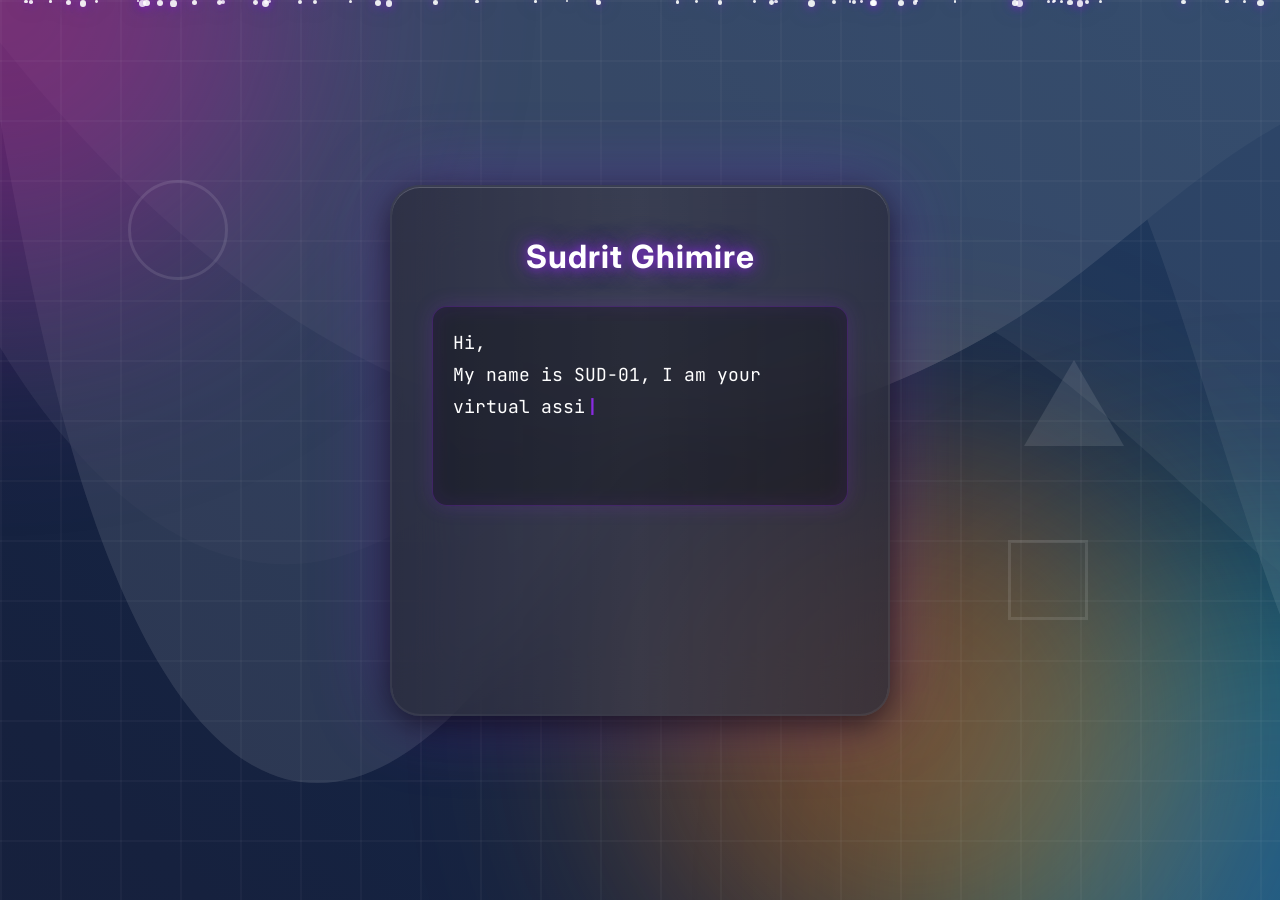
==== index.html @ bef5e60c "Add files via upload" ====
<!DOCTYPE html>
<html lang="en">
<head>
    <meta charset="UTF-8">
    <meta name="viewport" content="width=device-width, initial-scale=1.0">
    <title>SUD-01 Virtual Assistant</title>
    <link href="https://fonts.googleapis.com/css2?family=Inter:wght@300;400;500;600;700&family=JetBrains+Mono:wght@400;500&display=swap" rel="stylesheet">
    <style>
        * {
            margin: 0;
            padding: 0;
            box-sizing: border-box;
        }

        body {
            font-family: 'Inter', sans-serif;
            min-height: 100vh;
            display: flex;
            align-items: center;
            justify-content: center;
            background: #0a0a0a;
            overflow: hidden;
            position: relative;
        }

        /* Enhanced animated gradient background with more vibrant colors */
        .animated-bg {
            position: fixed;
            top: 0;
            left: 0;
            width: 100%;
            height: 100%;
            background: linear-gradient(45deg, #1a1a2e, #16213e, #0f3460, #533483);
            background-size: 400% 400%;
            animation: gradientShift 15s ease infinite;
            z-index: 0;
        }

        @keyframes gradientShift {
            0% { background-position: 0% 50%; }
            50% { background-position: 100% 50%; }
            100% { background-position: 0% 50%; }
        }

        /* Added animated wave layers */
        .wave-container {
            position: fixed;
            bottom: 0;
            left: 0;
            width: 100%;
            height: 100%;
            z-index: 1;
            opacity: 0.15;
        }

        .wave {
            position: absolute;
            bottom: 0;
            left: 0;
            width: 200%;
            height: 100%;
            background: url("data:image/svg+xml,%3Csvg xmlns='http://www.w3.org/2000/svg' viewBox='0 0 1200 120' preserveAspectRatio='none'%3E%3Cpath d='M0,0V46.29c47.79,22.2,103.59,32.17,158,28,70.36-5.37,136.33-33.31,206.8-37.5C438.64,32.43,512.34,53.67,583,72.05c69.27,18,138.3,24.88,209.4,13.08,36.15-6,69.85-17.84,104.45-29.34C989.49,25,1113-14.29,1200,52.47V0Z' opacity='.25' fill='%23ffffff'/%3E%3Cpath d='M0,0V15.81C13,36.92,27.64,56.86,47.69,72.05,99.41,111.27,165,111,224.58,91.58c31.15-10.15,60.09-26.07,89.67-39.8,40.92-19,84.73-46,130.83-49.67,36.26-2.85,70.9,9.42,98.6,31.56,31.77,25.39,62.32,62,103.63,73,40.44,10.79,81.35-6.69,119.13-24.28s75.16-39,116.92-43.05c59.73-5.85,113.28,22.88,168.9,38.84,30.2,8.66,59,6.17,87.09-7.5,22.43-10.89,48-26.93,60.65-49.24V0Z' opacity='.5' fill='%23ffffff'/%3E%3Cpath d='M0,0V5.63C149.93,59,314.09,71.32,475.83,42.57c43-7.64,84.23-20.12,127.61-26.46,59-8.63,112.48,12.24,165.56,35.4C827.93,77.22,886,95.24,951.2,90c86.53-7,172.46-45.71,248.8-84.81V0Z' fill='%23ffffff'/%3E%3C/svg%3E");
            background-repeat: repeat-x;
            animation: waveMove 25s linear infinite;
        }

        .wave-2 {
            animation-duration: 35s;
            animation-direction: reverse;
            opacity: 0.5;
        }

        .wave-3 {
            animation-duration: 45s;
            opacity: 0.3;
        }

        @keyframes waveMove {
            0% { transform: translateX(0); }
            100% { transform: translateX(-50%); }
        }

        /* Added floating geometric shapes */
        .shapes-container {
            position: fixed;
            top: 0;
            left: 0;
            width: 100%;
            height: 100%;
            z-index: 2;
            pointer-events: none;
        }

        .shape {
            position: absolute;
            opacity: 0.1;
            animation: floatShape 20s ease-in-out infinite;
        }

        .shape-circle {
            width: 100px;
            height: 100px;
            border: 3px solid white;
            border-radius: 50%;
            top: 20%;
            left: 10%;
            animation-delay: 0s;
        }

        .shape-square {
            width: 80px;
            height: 80px;
            border: 3px solid white;
            top: 60%;
            right: 15%;
            animation-delay: 5s;
            animation-duration: 25s;
        }

        .shape-triangle {
            width: 0;
            height: 0;
            border-left: 50px solid transparent;
            border-right: 50px solid transparent;
            border-bottom: 86px solid white;
            top: 40%;
            left: 80%;
            animation-delay: 10s;
            animation-duration: 30s;
        }

        @keyframes floatShape {
            0%, 100% {
                transform: translate(0, 0) rotate(0deg);
            }
            25% {
                transform: translate(50px, -50px) rotate(90deg);
            }
            50% {
                transform: translate(0, -100px) rotate(180deg);
            }
            75% {
                transform: translate(-50px, -50px) rotate(270deg);
            }
        }

        /* Enhanced particle system */
        .particles {
            position: fixed;
            top: 0;
            left: 0;
            width: 100%;
            height: 100%;
            overflow: hidden;
            z-index: 3;
        }

        .particle {
            position: absolute;
            background: rgba(255, 255, 255, 0.9);
            border-radius: 50%;
            animation: float linear infinite;
            box-shadow: 
                0 0 10px rgba(138, 43, 226, 0.8),
                0 0 20px rgba(138, 43, 226, 0.5);
        }

        @keyframes float {
            0% {
                transform: translateY(100vh) translateX(0) scale(0) rotate(0deg);
                opacity: 0;
            }
            10% {
                opacity: 1;
            }
            90% {
                opacity: 1;
            }
            100% {
                transform: translateY(-100vh) translateX(100px) scale(1.5) rotate(360deg);
                opacity: 0;
            }
        }

        /* Enhanced glowing orbs with more vibrant colors and better visibility */
        .orb {
            position: fixed;
            border-radius: 50%;
            filter: blur(120px);
            opacity: 0.4;
            animation: orbFloat 20s ease-in-out infinite;
            z-index: 1;
        }

        .orb-1 {
            width: 600px;
            height: 600px;
            background: radial-gradient(circle, #ff006e, #8338ec);
            top: -300px;
            left: -300px;
            animation-delay: 0s;
        }

        .orb-2 {
            width: 700px;
            height: 700px;
            background: radial-gradient(circle, #3a86ff, #06ffa5);
            bottom: -350px;
            right: -350px;
            animation-delay: 7s;
        }

        .orb-3 {
            width: 550px;
            height: 550px;
            background: radial-gradient(circle, #fb5607, #ffbe0b);
            top: 50%;
            left: 50%;
            animation-delay: 14s;
        }

        @keyframes orbFloat {
            0%, 100% {
                transform: translate(0, 0) scale(1);
            }
            33% {
                transform: translate(150px, -150px) scale(1.2);
            }
            66% {
                transform: translate(-150px, 150px) scale(0.8);
            }
        }

        /* Enhanced grid overlay with better visibility */
        .grid-overlay {
            position: fixed;
            top: 0;
            left: 0;
            width: 100%;
            height: 100%;
            background-image: 
                linear-gradient(rgba(255, 255, 255, 0.03) 2px, transparent 2px),
                linear-gradient(90deg, rgba(255, 255, 255, 0.03) 2px, transparent 2px);
            background-size: 60px 60px;
            z-index: 2;
            animation: gridPulse 4s ease-in-out infinite;
        }

        @keyframes gridPulse {
            0%, 100% { opacity: 0.5; }
            50% { opacity: 0.8; }
        }

        /* Main container */
        .container {
            position: relative;
            z-index: 10;
            animation: containerFadeIn 1s ease-out;
        }

        @keyframes containerFadeIn {
            from {
                opacity: 0;
                transform: translateY(30px);
            }
            to {
                opacity: 1;
                transform: translateY(0);
            }
        }

        .box {
            width: 90vw;
            max-width: 500px;
            padding: 50px 40px;
            background: rgba(10, 10, 30, 0.7);
            backdrop-filter: blur(30px);
            border-radius: 30px;
            border: 2px solid rgba(255, 255, 255, 0.15);
            box-shadow: 
                0 8px 32px 0 rgba(0, 0, 0, 0.6),
                inset 0 1px 0 0 rgba(255, 255, 255, 0.2),
                0 0 80px rgba(138, 43, 226, 0.3);
            text-align: center;
            position: relative;
            overflow: hidden;
        }

        /* Enhanced shimmer effect */
        .box::before {
            content: '';
            position: absolute;
            top: -50%;
            left: -50%;
            width: 200%;
            height: 200%;
            background: linear-gradient(
                45deg,
                transparent,
                rgba(255, 255, 255, 0.15),
                transparent
            );
            transform: rotate(45deg);
            animation: shimmer 3s infinite;
        }

        @keyframes shimmer {
            0% {
                transform: translateX(-100%) translateY(-100%) rotate(45deg);
            }
            100% {
                transform: translateX(100%) translateY(100%) rotate(45deg);
            }
        }

        /* Enhanced name styling with better glow */
        .name {
            font-size: 32px;
            font-weight: 700;
            color: #ffffff;
            margin-bottom: 30px;
            text-shadow: 
                0 0 10px rgba(138, 43, 226, 0.8),
                0 0 20px rgba(138, 43, 226, 0.6),
                0 0 30px rgba(138, 43, 226, 0.4);
            letter-spacing: 1px;
            position: relative;
            z-index: 2;
            animation: nameGlow 2s ease-in-out infinite alternate;
        }

        @keyframes nameGlow {
            from {
                text-shadow: 
                    0 0 10px rgba(138, 43, 226, 0.8),
                    0 0 20px rgba(138, 43, 226, 0.6),
                    0 0 30px rgba(138, 43, 226, 0.4);
            }
            to {
                text-shadow: 
                    0 0 20px rgba(138, 43, 226, 1),
                    0 0 30px rgba(138, 43, 226, 0.8),
                    0 0 40px rgba(138, 43, 226, 0.6),
                    0 0 50px rgba(138, 43, 226, 0.4);
            }
        }

        /* Enhanced demo text styling for better visibility */
        #demo {
            font-family: 'JetBrains Mono', monospace;
            font-size: 18px;
            line-height: 1.8;
            color: #ffffff;
            min-height: 200px;
            text-align: left;
            white-space: pre-wrap;
            position: relative;
            z-index: 2;
            padding: 20px;
            background: rgba(0, 0, 0, 0.3);
            border-radius: 15px;
            border: 1px solid rgba(138, 43, 226, 0.3);
            box-shadow: 
                inset 0 0 20px rgba(138, 43, 226, 0.1),
                0 0 20px rgba(138, 43, 226, 0.2);
        }

        /* Enhanced blinking cursor */
        #demo::after {
            content: '|';
            animation: blink 0.8s step-end infinite;
            margin-left: 2px;
            color: #8a2be2;
            font-weight: bold;
        }

        @keyframes blink {
            0%, 50% {
                opacity: 1;
            }
            51%, 100% {
                opacity: 0;
            }
        }

        #input-container {
            opacity: 0;
            transform: translateY(20px);
            transition: all 0.6s cubic-bezier(0.68, -0.55, 0.265, 1.55);
            margin-top: 30px;
            position: relative;
            z-index: 2;
        }

        #input-container.show {
            opacity: 1;
            transform: translateY(0);
        }

        .input-wrapper {
            position: relative;
            margin-bottom: 20px;
        }

        #name-input {
            width: 100%;
            padding: 16px 20px;
            font-size: 16px;
            font-family: 'Inter', sans-serif;
            background: rgba(255, 255, 255, 0.15);
            backdrop-filter: blur(10px);
            border: 2px solid rgba(255, 255, 255, 0.3);
            border-radius: 15px;
            color: #ffffff;
            outline: none;
            transition: all 0.3s ease;
        }

        #name-input::placeholder {
            color: rgba(255, 255, 255, 0.6);
        }

        #name-input:focus {
            background: rgba(255, 255, 255, 0.2);
            border-color: rgba(255, 255, 255, 0.6);
            box-shadow: 0 0 20px rgba(255, 255, 255, 0.2);
            transform: translateY(-2px);
        }

        /* Enhanced button styling */
        #submit-button {
            width: 100%;
            padding: 16px 20px;
            font-size: 16px;
            font-weight: 600;
            font-family: 'Inter', sans-serif;
            background: linear-gradient(135deg, #8a2be2 0%, #4b0082 100%);
            color: white;
            border: none;
            border-radius: 15px;
            cursor: pointer;
            transition: all 0.3s ease;
            box-shadow: 
                0 4px 15px rgba(138, 43, 226, 0.4),
                0 0 30px rgba(138, 43, 226, 0.2);
            position: relative;
            overflow: hidden;
        }

        #submit-button::before {
            content: '';
            position: absolute;
            top: 0;
            left: -100%;
            width: 100%;
            height: 100%;
            background: linear-gradient(90deg, transparent, rgba(255, 255, 255, 0.3), transparent);
            transition: left 0.5s ease;
        }

        #submit-button:hover::before {
            left: 100%;
        }

        #submit-button:hover {
            transform: translateY(-3px);
            box-shadow: 
                0 6px 25px rgba(138, 43, 226, 0.6),
                0 0 40px rgba(138, 43, 226, 0.4);
        }

        #submit-button:active {
            transform: translateY(-1px);
            box-shadow: 0 3px 15px rgba(138, 43, 226, 0.2);
        }

        /* Custom alert styling */
        .custom-alert {
            position: fixed;
            top: 50%;
            left: 50%;
            transform: translate(-50%, -50%) scale(0.7);
            background: rgba(255, 255, 255, 0.95);
            backdrop-filter: blur(20px);
            padding: 40px;
            border-radius: 25px;
            box-shadow: 0 20px 60px rgba(0, 0, 0, 0.3);
            z-index: 1000;
            opacity: 0;
            pointer-events: none;
            transition: all 0.3s cubic-bezier(0.68, -0.55, 0.265, 1.55);
            max-width: 400px;
            text-align: center;
        }

        .custom-alert.show {
            opacity: 1;
            transform: translate(-50%, -50%) scale(1);
            pointer-events: all;
        }

        .custom-alert-text {
            color: #333;
            font-size: 18px;
            line-height: 1.6;
            margin-bottom: 25px;
        }

        .custom-alert-button {
            padding: 12px 30px;
            background: linear-gradient(135deg, #667eea 0%, #764ba2 100%);
            color: white;
            border: none;
            border-radius: 12px;
            font-size: 16px;
            font-weight: 600;
            cursor: pointer;
            transition: all 0.3s ease;
        }

        .custom-alert-button:hover {
            transform: translateY(-2px);
            box-shadow: 0 5px 20px rgba(102, 126, 234, 0.4);
        }

        .alert-overlay {
            position: fixed;
            top: 0;
            left: 0;
            width: 100%;
            height: 100%;
            background: rgba(0, 0, 0, 0.5);
            backdrop-filter: blur(5px);
            z-index: 999;
            opacity: 0;
            pointer-events: none;
            transition: opacity 0.3s ease;
        }

        .alert-overlay.show {
            opacity: 1;
            pointer-events: all;
        }

        /* Responsive design */
        @media (max-width: 600px) {
            .box {
                padding: 40px 30px;
            }

            .name {
                font-size: 26px;
            }

            #demo {
                font-size: 16px;
                padding: 15px;
            }

            .custom-alert {
                max-width: 90vw;
                padding: 30px;
            }
        }
    </style>
</head>
<body>
    <div class="animated-bg"></div>
    <div class="wave-container">
        <div class="wave"></div>
        <div class="wave wave-2"></div>
        <div class="wave wave-3"></div>
    </div>
    <div class="grid-overlay"></div>
    <div class="shapes-container">
        <div class="shape shape-circle"></div>
        <div class="shape shape-square"></div>
        <div class="shape shape-triangle"></div>
    </div>
    <div class="particles" id="particles"></div>
    <div class="orb orb-1"></div>
    <div class="orb orb-2"></div>
    <div class="orb orb-3"></div>

    <div class="alert-overlay" id="alertOverlay"></div>
    <div class="custom-alert" id="customAlert">
        <div class="custom-alert-text" id="alertText"></div>
        <button class="custom-alert-button" onclick="closeAlert()">OK</button>
    </div>

    <div class="container">
        <div class="box">
            <h1 class="name">Sudrit Ghimire</h1>
            <p id="demo"></p>
            <div id="input-container">
                <div class="input-wrapper">
                    <input type="text" id="name-input" placeholder="Enter your name" autocomplete="off">
                </div>
                <button id="submit-button" onclick="validate()">Submit</button>
            </div>
        </div>
    </div>

    <script>
        // Create floating particles
        function createParticles() {
            const particlesContainer = document.getElementById('particles');
            const particleCount = 60;

            for (let i = 0; i < particleCount; i++) {
                const particle = document.createElement('div');
                particle.className = 'particle';
                particle.style.left = Math.random() * 100 + '%';
                particle.style.animationDuration = (Math.random() * 15 + 10) + 's';
                particle.style.animationDelay = Math.random() * 5 + 's';
                particle.style.width = particle.style.height = (Math.random() * 5 + 2) + 'px';
                particlesContainer.appendChild(particle);
            }
        }

        createParticles();

        // Typewriter effect
        var i = 0;
        var txt = 'Hi,\nMy name is SUD-01, I am your virtual assistant.\n\nPlease type your name below to get started.';
        var speed = 50;
        var demoElement = document.getElementById("demo");

        function typeWriter() {
            if (i < txt.length) {
                demoElement.innerHTML += txt.charAt(i);
                i++;
                setTimeout(typeWriter, speed);
            } else {
                demoElement.classList.add('typing-complete');
                setTimeout(function() {
                    document.getElementById("input-container").classList.add('show');
                }, 900);
            }
        }

        typeWriter();

        // Custom alert function
        function showAlert(message) {
            document.getElementById('alertText').textContent = message;
            document.getElementById('alertOverlay').classList.add('show');
            document.getElementById('customAlert').classList.add('show');
        }

        function closeAlert() {
            document.getElementById('alertOverlay').classList.remove('show');
            document.getElementById('customAlert').classList.remove('show');
        }

        // Validation function
        function validate() {
            var name = document.getElementById("name-input").value.toLowerCase();
            var trueName = "supriya";
            var guessName = "deepika";

            if (name === trueName) {
                window.location.href = 'index1.html';
            } else if (name === guessName) {
                showAlert("A lovely name 💕 but I'll always remember the first special name you had in my heart 🌸");
                document.getElementById("name-input").value = "";
            } else {
                showAlert("I am sorry, this website is only for my bebss 😌😌😌");
                document.getElementById("name-input").value = "";
            }
        }

        // Allow Enter key to submit
        document.getElementById('name-input').addEventListener('keypress', function(event) {
            if (event.key === 'Enter') {
                validate();
            }
        });

        // Close alert on overlay click
        document.getElementById('alertOverlay').addEventListener('click', closeAlert);
    </script>
</body>
</html>
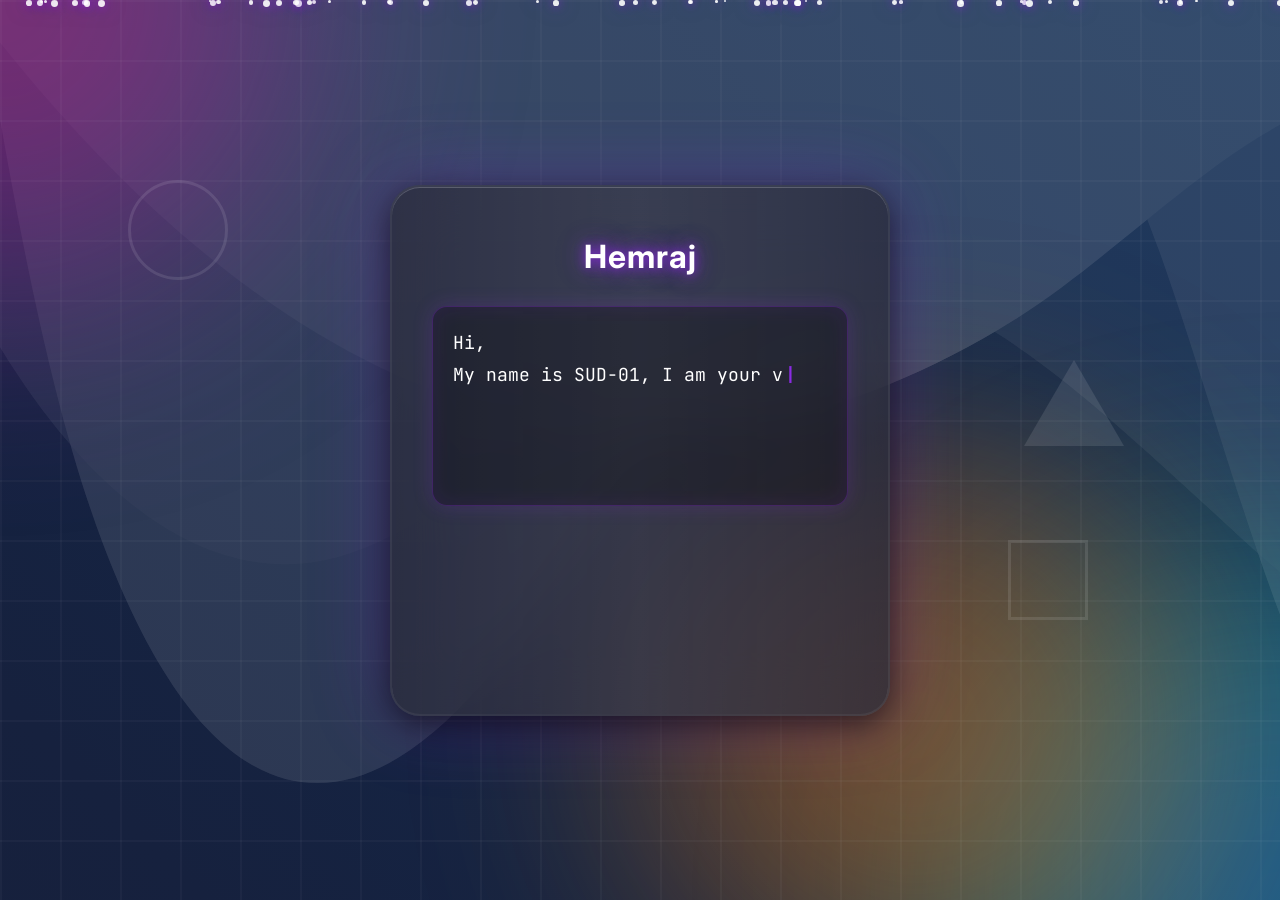
==== commit 8412f022: "Update index.html" ====
--- a/index.html
+++ b/index.html
@@ -3,7 +3,7 @@
 <head>
     <meta charset="UTF-8">
     <meta name="viewport" content="width=device-width, initial-scale=1.0">
-    <title>SUD-01 Virtual Assistant</title>
+    <title>Hemraj Virtual Assistant</title>
     <link href="https://fonts.googleapis.com/css2?family=Inter:wght@300;400;500;600;700&family=JetBrains+Mono:wght@400;500&display=swap" rel="stylesheet">
     <style>
         * {
@@ -590,7 +590,7 @@
 
     <div class="container">
         <div class="box">
-            <h1 class="name">Sudrit Ghimire</h1>
+            <h1 class="name">Hemraj</h1>
             <p id="demo"></p>
             <div id="input-container">
                 <div class="input-wrapper">
@@ -656,7 +656,7 @@
         // Validation function
         function validate() {
             var name = document.getElementById("name-input").value.toLowerCase();
-            var trueName = "supriya";
+            var trueName = "anu";
             var guessName = "deepika";
 
             if (name === trueName) {
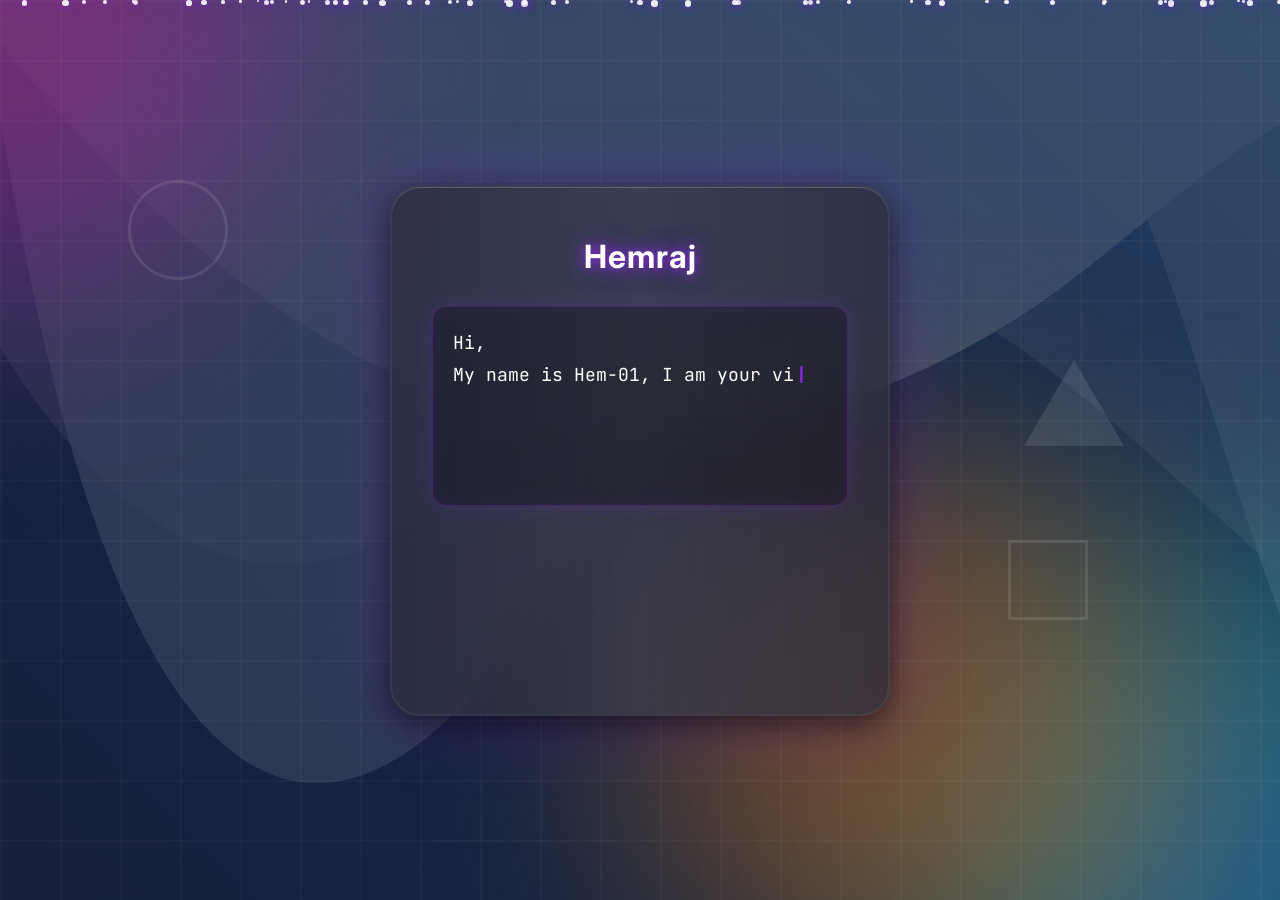
==== commit 842e5bea: "Update index.html" ====
--- a/index.html
+++ b/index.html
@@ -622,7 +622,7 @@
 
         // Typewriter effect
         var i = 0;
-        var txt = 'Hi,\nMy name is SUD-01, I am your virtual assistant.\n\nPlease type your name below to get started.';
+        var txt = 'Hi,\nMy name is Hem-01, I am your virtual assistant.\n\nPlease type your name below to get started.';
         var speed = 50;
         var demoElement = document.getElementById("demo");
 
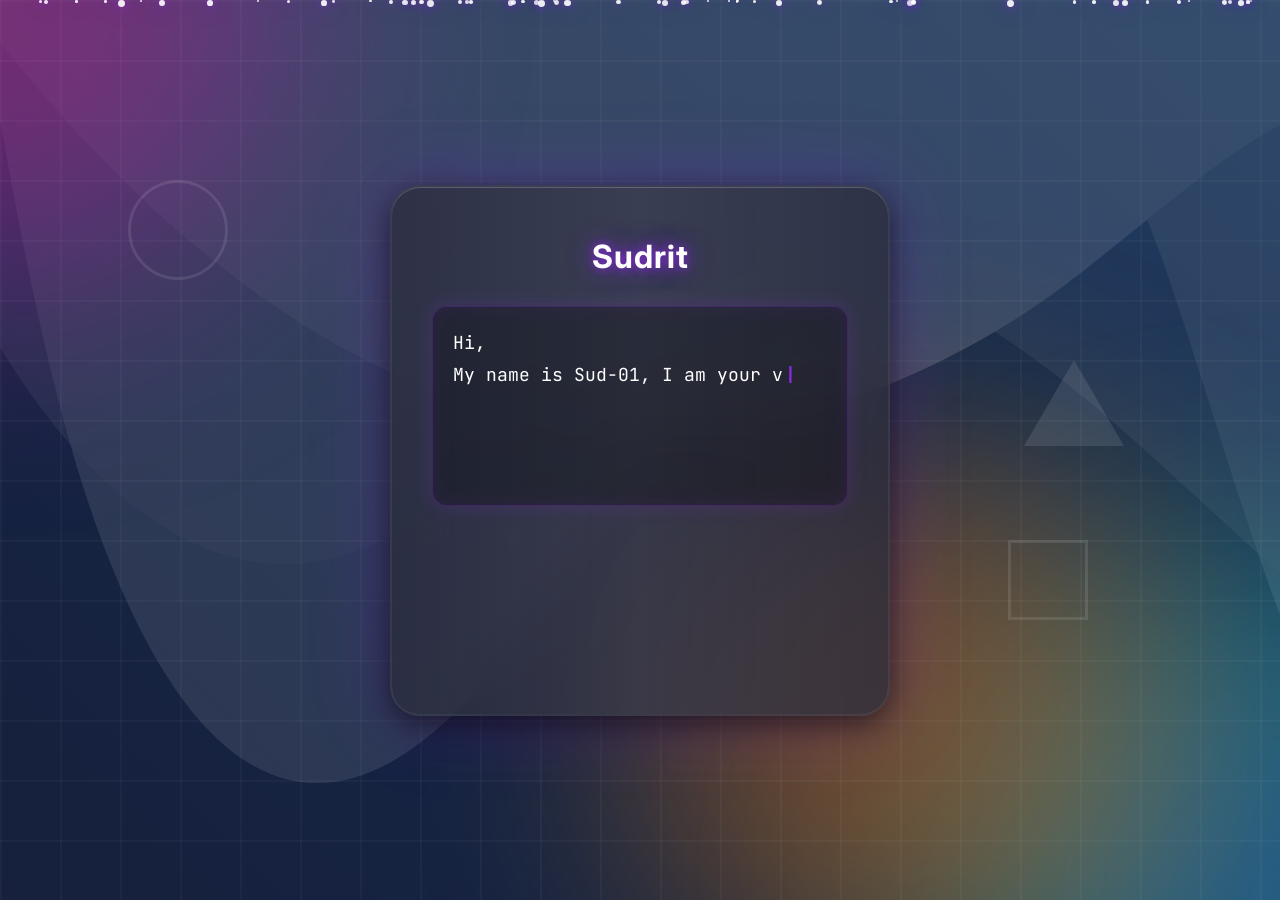
==== commit 8e2a6cb2: "Update index.html" ====
--- a/index.html
+++ b/index.html
@@ -3,7 +3,7 @@
 <head>
     <meta charset="UTF-8">
     <meta name="viewport" content="width=device-width, initial-scale=1.0">
-    <title>Hemraj Virtual Assistant</title>
+    <title>Sudrit Virtual Assistant</title>
     <link href="https://fonts.googleapis.com/css2?family=Inter:wght@300;400;500;600;700&family=JetBrains+Mono:wght@400;500&display=swap" rel="stylesheet">
     <style>
         * {
@@ -590,7 +590,7 @@
 
     <div class="container">
         <div class="box">
-            <h1 class="name">Hemraj</h1>
+            <h1 class="name">Sudrit</h1>
             <p id="demo"></p>
             <div id="input-container">
                 <div class="input-wrapper">
@@ -622,7 +622,7 @@
 
         // Typewriter effect
         var i = 0;
-        var txt = 'Hi,\nMy name is Hem-01, I am your virtual assistant.\n\nPlease type your name below to get started.';
+        var txt = 'Hi,\nMy name is Sud-01, I am your virtual assistant.\n\nPlease type your name below to get started.';
         var speed = 50;
         var demoElement = document.getElementById("demo");
 
@@ -656,7 +656,7 @@
         // Validation function
         function validate() {
             var name = document.getElementById("name-input").value.toLowerCase();
-            var trueName = "anu";
+            var trueName = "purnika";
             var guessName = "deepika";
 
             if (name === trueName) {
